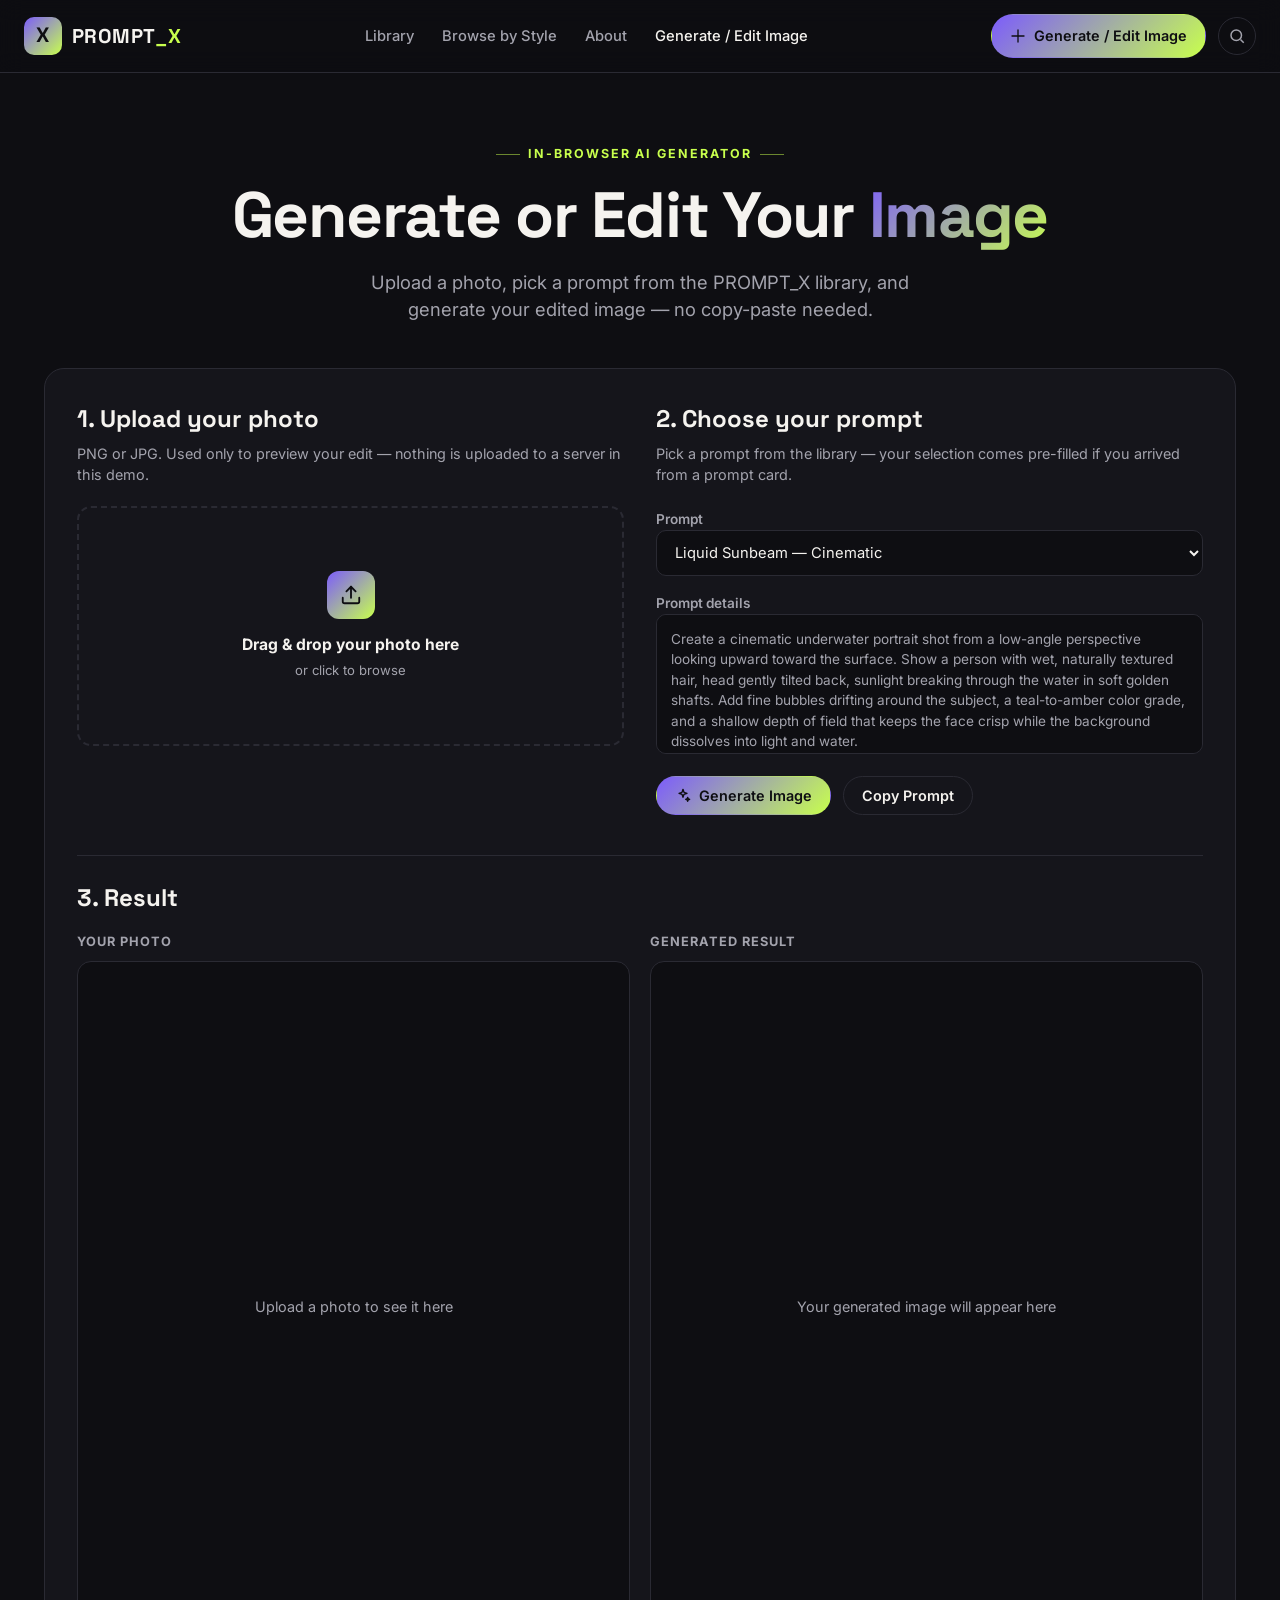
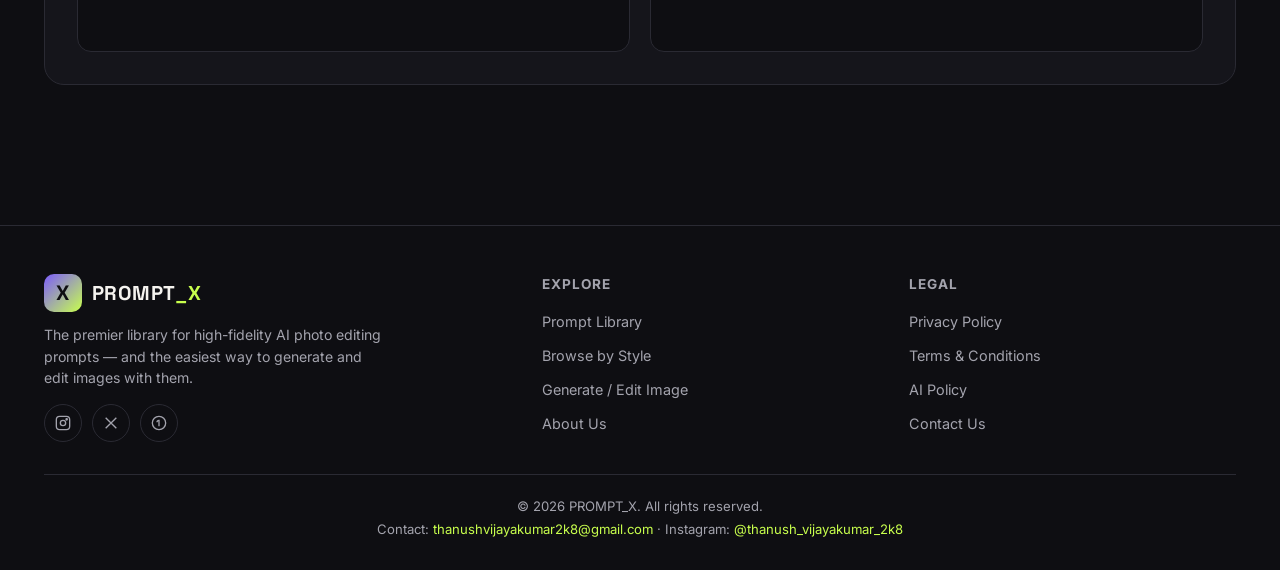
==== generate.html @ d4a2fa9e "add website files" ====
<!DOCTYPE html>
<html lang="en">
<head>
<meta charset="UTF-8">
<meta name="viewport" content="width=device-width, initial-scale=1, viewport-fit=cover">
<title>Generate / Edit Image — PROMPT_X</title>
<meta name="description" content="Upload your photo, choose a PROMPT_X prompt, and generate your edited image instantly.">
<link rel="icon" href="data:image/svg+xml,<svg xmlns=%22http://www.w3.org/2000/svg%22 viewBox=%220 0 100 100%22><rect width=%22100%22 height=%22100%22 rx=%2222%22 fill=%22%237c5cfc%22/><text x=%2250%22 y=%2268%22 font-family=%22Arial,sans-serif%22 font-weight=%22800%22 font-size=%2260%22 fill=%22%23c8ff4d%22 text-anchor=%22middle%22>X</text></svg>">
<link rel="preconnect" href="https://fonts.googleapis.com">
<link rel="preconnect" href="https://fonts.gstatic.com" crossorigin>
<link href="https://fonts.googleapis.com/css2?family=Space+Grotesk:wght@500;700;800&family=Inter:wght@400;500;600;700&display=swap" rel="stylesheet">
<link rel="stylesheet" href="style.css">
</head>
<body>

<header class="site-header">
  <div class="header-inner">
    <a href="index.html" class="logo">
      <span class="logo-mark">X</span>
      <span class="logo-text">PROMPT<span>_X</span></span>
    </a>

    <button class="nav-toggle" id="navToggle" aria-label="Toggle navigation">
      <svg width="24" height="24" viewBox="0 0 24 24" fill="none" stroke="currentColor" stroke-width="2" stroke-linecap="round"><line x1="3" y1="6" x2="21" y2="6"/><line x1="3" y1="12" x2="21" y2="12"/><line x1="3" y1="18" x2="21" y2="18"/></svg>
    </button>

    <nav class="main-nav" id="mainNav">
      <a href="index.html">Library</a>
      <a href="index.html#styles">Browse by Style</a>
      <a href="index.html#about">About</a>
      <a href="generate.html" class="active">Generate / Edit Image</a>
    </nav>

    <div class="header-actions">
      <a href="generate.html" class="btn btn-primary">
        <svg width="16" height="16" viewBox="0 0 24 24" fill="none" stroke="currentColor" stroke-width="2" stroke-linecap="round" stroke-linejoin="round"><path d="M12 3v18M3 12h18"/></svg>
        Generate / Edit Image
      </a>
      <button class="icon-btn" aria-label="Search">
        <svg width="18" height="18" viewBox="0 0 24 24" fill="none" stroke="currentColor" stroke-width="2"><circle cx="11" cy="11" r="7"/><line x1="21" y1="21" x2="16.65" y2="16.65"/></svg>
      </button>
    </div>
  </div>
</header>

<main>
  <section class="hero" style="padding-bottom:16px;">
    <div class="container">
      <div class="eyebrow">In-Browser AI Generator</div>
      <h1>Generate or Edit Your <span class="grad">Image</span></h1>
      <p class="lead">Upload a photo, pick a prompt from the PROMPT_X library, and generate your edited image — no copy-paste needed.</p>
    </div>
  </section>

  <section class="section" style="padding-top:0;">
    <div class="container">
      <div class="generate-panel">
        <div>
          <h2>1. Upload your photo</h2>
          <p class="sub">PNG or JPG. Used only to preview your edit — nothing is uploaded to a server in this demo.</p>

          <label class="upload-box" id="uploadBox">
            <input type="file" id="fileInput" accept="image/*">
            <div class="upload-icon">
              <svg width="22" height="22" viewBox="0 0 24 24" fill="none" stroke="currentColor" stroke-width="2" stroke-linecap="round" stroke-linejoin="round"><path d="M21 15v4a2 2 0 01-2 2H5a2 2 0 01-2-2v-4"/><polyline points="17 8 12 3 7 8"/><line x1="12" y1="3" x2="12" y2="15"/></svg>
            </div>
            <strong>Drag & drop your photo here</strong>
            <span>or click to browse</span>
            <img class="upload-preview" id="uploadPreview" alt="Your uploaded photo">
            <button type="button" class="remove-img" id="removeImg" aria-label="Remove image">
              <svg width="14" height="14" viewBox="0 0 24 24" fill="none" stroke="currentColor" stroke-width="2"><line x1="18" y1="6" x2="6" y2="18"/><line x1="6" y1="6" x2="18" y2="18"/></svg>
            </button>
          </label>
        </div>

        <div>
          <h2>2. Choose your prompt</h2>
          <p class="sub">Pick a prompt from the library — your selection comes pre-filled if you arrived from a prompt card.</p>

          <div class="prompt-selector">
            <div>
              <label for="promptSelect">Prompt</label>
              <select class="select-field" id="promptSelect"></select>
            </div>

            <div>
              <label>Prompt details</label>
              <div class="selected-prompt-preview" id="promptPreview"></div>
            </div>

            <div class="generate-actions">
              <button class="btn btn-primary" id="generateBtn">
                <svg width="16" height="16" viewBox="0 0 24 24" fill="none" stroke="currentColor" stroke-width="2" stroke-linecap="round" stroke-linejoin="round"><path d="M12 2l1.5 4.5L18 8l-4.5 1.5L12 14l-1.5-4.5L6 8l4.5-1.5L12 2z"/><path d="M19 14l.7 2.1L22 17l-2.3.9L19 20l-.7-2.1L16 17l2.3-.9z"/></svg>
                Generate Image
              </button>
              <button class="btn btn-ghost" id="copyPromptBtn">Copy Prompt</button>
            </div>
          </div>
        </div>

        <div class="result-area" style="grid-column:1 / -1;">
          <h2 style="margin-bottom:16px;">3. Result</h2>
          <div class="result-grid">
            <div>
              <div class="result-label">Your Photo</div>
              <div class="result-box" id="sourceBox">
                <div class="placeholder">Upload a photo to see it here</div>
              </div>
            </div>
            <div>
              <div class="result-label">Generated Result</div>
              <div class="result-box" id="resultBox">
                <div class="placeholder">Your generated image will appear here</div>
              </div>
            </div>
          </div>
        </div>
      </div>
    </div>
  </section>
</main>

<footer class="site-footer">
  <div class="container">
    <div class="footer-grid">
      <div class="footer-brand">
        <a href="index.html" class="logo">
          <span class="logo-mark">X</span>
          <span class="logo-text">PROMPT<span>_X</span></span>
        </a>
        <p>The premier library for high-fidelity AI photo editing prompts — and the easiest way to generate and edit images with them.</p>
        <div class="social-row">
          <a class="icon-btn" href="#" aria-label="Instagram">
            <svg width="16" height="16" viewBox="0 0 24 24" fill="none" stroke="currentColor" stroke-width="2"><rect x="2" y="2" width="20" height="20" rx="5"/><circle cx="12" cy="12" r="4"/><circle cx="17.5" cy="6.5" r="1"/></svg>
          </a>
          <a class="icon-btn" href="#" aria-label="X / Twitter">
            <svg width="16" height="16" viewBox="0 0 24 24" fill="none" stroke="currentColor" stroke-width="2"><path d="M4 4l16 16M20 4L4 20"/></svg>
          </a>
          <a class="icon-btn" href="#" aria-label="Pinterest">
            <svg width="16" height="16" viewBox="0 0 24 24" fill="none" stroke="currentColor" stroke-width="2"><circle cx="12" cy="12" r="10"/><path d="M12 7v10M9 11c0-1.5 1.5-3 3-3"/></svg>
          </a>
        </div>
      </div>

      <div class="footer-col">
        <h4>Explore</h4>
        <ul>
          <li><a href="index.html">Prompt Library</a></li>
          <li><a href="index.html#styles">Browse by Style</a></li>
          <li><a href="generate.html">Generate / Edit Image</a></li>
          <li><a href="index.html#about">About Us</a></li>
        </ul>
      </div>

      <div class="footer-col">
        <h4>Legal</h4>
        <ul>
          <li><a href="#">Privacy Policy</a></li>
          <li><a href="#">Terms & Conditions</a></li>
          <li><a href="#">AI Policy</a></li>
          <li><a href="#">Contact Us</a></li>
        </ul>
      </div>
    </div>

    <div class="footer-bottom">
      © 2026 PROMPT_X. All rights reserved.<br>
      Contact: <a href="mailto:thanushvijayakumar2k8@gmail.com">thanushvijayakumar2k8@gmail.com</a> ·
      Instagram: <a href="https://www.instagram.com/thanush_vijayakumar_2k8" target="_blank" rel="noopener">@thanush_vijayakumar_2k8</a>
    </div>
  </div>
</footer>

<script src="prompts.js"></script>
<script src="generate.js"></script>
</body>
</html>
---- style.css ----
:root{
  --bg:#0e0e12;
  --bg-soft:#15151b;
  --card:#1b1b22;
  --card-border:#2a2a33;
  --text:#f5f3ef;
  --text-dim:#a3a3ad;
  --accent:#7c5cfc;
  --accent-2:#c8ff4d;
  --accent-grad: linear-gradient(135deg, #7c5cfc 0%, #c8ff4d 100%);
  --radius:14px;
  --maxw:1240px;
  --font-display:"Space Grotesk", "Inter", sans-serif;
  --font-body:"Inter", sans-serif;
}

*{box-sizing:border-box; margin:0; padding:0;}

html{scroll-behavior:smooth;}

body{
  background:var(--bg);
  color:var(--text);
  font-family:var(--font-body);
  line-height:1.5;
  -webkit-font-smoothing:antialiased;
}

a{color:inherit; text-decoration:none;}

img{display:block; max-width:100%;}

.container{
  max-width:var(--maxw);
  margin:0 auto;
  padding:0 24px;
}

/* ============ HEADER ============ */
.site-header{
  position:sticky;
  top:0;
  z-index:50;
  background:rgba(14,14,18,0.85);
  backdrop-filter:blur(12px);
  border-bottom:1px solid var(--card-border);
}

.header-inner{
  display:flex;
  align-items:center;
  justify-content:space-between;
  padding:14px 24px;
  gap:24px;
}

.logo{
  display:flex;
  align-items:center;
  gap:10px;
  font-family:var(--font-display);
  font-weight:700;
  font-size:1.25rem;
  letter-spacing:0.02em;
}

.logo-mark{
  width:38px;
  height:38px;
  border-radius:10px;
  background:var(--accent-grad);
  display:flex;
  align-items:center;
  justify-content:center;
  font-family:var(--font-display);
  font-weight:800;
  font-size:1.3rem;
  color:#0e0e12;
  flex-shrink:0;
}

.logo-text span{color:var(--accent-2);}

.main-nav{
  display:flex;
  align-items:center;
  gap:28px;
  font-size:0.92rem;
  font-weight:500;
  color:var(--text-dim);
}

.main-nav a{transition:color .15s ease;}
.main-nav a:hover, .main-nav a.active{color:var(--text);}

.header-actions{
  display:flex;
  align-items:center;
  gap:12px;
}

.btn{
  display:inline-flex;
  align-items:center;
  justify-content:center;
  gap:8px;
  padding:10px 18px;
  border-radius:999px;
  font-size:0.9rem;
  font-weight:600;
  font-family:var(--font-body);
  cursor:pointer;
  border:1px solid transparent;
  transition:transform .12s ease, opacity .15s ease, background .15s ease;
  white-space:nowrap;
}

.btn:active{transform:scale(0.97);}

.btn-primary{
  background:var(--accent-grad);
  color:#0e0e12;
}
.btn-primary:hover{opacity:0.92;}

.btn-ghost{
  background:transparent;
  border:1px solid var(--card-border);
  color:var(--text);
}
.btn-ghost:hover{border-color:var(--accent);}

.icon-btn{
  width:38px;
  height:38px;
  border-radius:50%;
  display:flex;
  align-items:center;
  justify-content:center;
  border:1px solid var(--card-border);
  background:transparent;
  color:var(--text-dim);
  cursor:pointer;
  transition:border-color .15s ease, color .15s ease;
}
.icon-btn:hover{border-color:var(--accent); color:var(--text);}

.nav-toggle{
  display:none;
  background:none;
  border:none;
  color:var(--text);
  cursor:pointer;
}

/* ============ HERO ============ */
.hero{
  padding:64px 0 40px;
  text-align:center;
}

.eyebrow{
  display:inline-flex;
  align-items:center;
  gap:8px;
  font-size:0.78rem;
  font-weight:700;
  letter-spacing:0.16em;
  text-transform:uppercase;
  color:var(--accent-2);
  margin-bottom:18px;
}

.eyebrow::before, .eyebrow::after{
  content:"";
  display:block;
  width:24px;
  height:1px;
  background:var(--accent-2);
  opacity:0.5;
}

.hero h1{
  font-family:var(--font-display);
  font-size:clamp(2.2rem, 6vw, 4rem);
  font-weight:700;
  line-height:1.08;
  letter-spacing:-0.02em;
  margin-bottom:18px;
}

.hero h1 .grad{
  background:var(--accent-grad);
  -webkit-background-clip:text;
  background-clip:text;
  color:transparent;
}

.hero p.lead{
  color:var(--text-dim);
  font-size:clamp(1rem, 2vw, 1.15rem);
  max-width:580px;
  margin:0 auto 28px;
}

.hero-links{
  display:flex;
  flex-wrap:wrap;
  justify-content:center;
  align-items:center;
  gap:10px;
  font-size:0.9rem;
  color:var(--text-dim);
}

.hero-links .label{font-weight:600; color:var(--text);}

.hero-links a{
  padding:6px 14px;
  border-radius:999px;
  border:1px solid var(--card-border);
  transition:border-color .15s ease, color .15s ease;
}
.hero-links a:hover{border-color:var(--accent-2); color:var(--accent-2);}

/* ============ TABS / SECTION HEADERS ============ */
.section{
  padding:40px 0;
}

.section-head{
  display:flex;
  align-items:center;
  justify-content:space-between;
  flex-wrap:wrap;
  gap:16px;
  margin-bottom:24px;
}

.section-head h2{
  font-family:var(--font-display);
  font-size:1.6rem;
  font-weight:700;
}

.tabs{
  display:flex;
  gap:8px;
  background:var(--bg-soft);
  border:1px solid var(--card-border);
  border-radius:999px;
  padding:4px;
}

.tab{
  padding:8px 18px;
  border-radius:999px;
  font-size:0.85rem;
  font-weight:600;
  color:var(--text-dim);
  cursor:pointer;
  border:none;
  background:transparent;
  transition:background .15s ease, color .15s ease;
}

.tab.active{
  background:var(--accent-grad);
  color:#0e0e12;
}

/* ============ PROMPT GRID ============ */
.grid{
  display:grid;
  grid-template-columns:repeat(4, 1fr);
  gap:20px;
}

.card{
  background:var(--card);
  border:1px solid var(--card-border);
  border-radius:var(--radius);
  overflow:hidden;
  display:flex;
  flex-direction:column;
  transition:transform .18s ease, border-color .18s ease;
}

.card:hover{
  transform:translateY(-4px);
  border-color:var(--accent);
}

.card-media{
  position:relative;
  aspect-ratio:4/5;
  overflow:hidden;
  background:var(--bg-soft);
}

.card-media img{
  width:100%;
  height:100%;
  object-fit:cover;
}

.card-badge{
  position:absolute;
  top:10px;
  left:10px;
  background:rgba(14,14,18,0.7);
  backdrop-filter:blur(4px);
  border:1px solid rgba(255,255,255,0.08);
  font-size:0.72rem;
  font-weight:600;
  padding:4px 10px;
  border-radius:999px;
  color:var(--accent-2);
}

.card-likes{
  position:absolute;
  top:10px;
  right:10px;
  background:rgba(14,14,18,0.7);
  backdrop-filter:blur(4px);
  font-size:0.72rem;
  font-weight:600;
  padding:4px 10px;
  border-radius:999px;
  display:flex;
  align-items:center;
  gap:4px;
}

.card-body{
  padding:14px 16px 16px;
  display:flex;
  flex-direction:column;
  gap:10px;
  flex:1;
}

.card-title{
  font-family:var(--font-display);
  font-size:1.02rem;
  font-weight:700;
}

.card-snippet{
  font-size:0.85rem;
  color:var(--text-dim);
  display:-webkit-box;
  -webkit-line-clamp:3;
  -webkit-box-orient:vertical;
  overflow:hidden;
}

.card-footer{
  display:flex;
  align-items:center;
  justify-content:space-between;
  margin-top:auto;
}

.card-author{
  font-size:0.78rem;
  color:var(--text-dim);
}

.copy-btn{
  display:flex;
  align-items:center;
  gap:6px;
  font-size:0.8rem;
  font-weight:600;
  padding:7px 14px;
  border-radius:999px;
  border:1px solid var(--card-border);
  background:transparent;
  color:var(--text);
  cursor:pointer;
  transition:background .15s ease, border-color .15s ease, color .15s ease;
}

.copy-btn:hover{border-color:var(--accent-2); color:var(--accent-2);}

.copy-btn.copied{
  background:var(--accent-2);
  color:#0e0e12;
  border-color:var(--accent-2);
}

.card-link{
  cursor:pointer;
}

/* ============ LOAD MORE ============ */
.load-more-wrap{
  display:flex;
  justify-content:center;
  margin-top:32px;
}

/* ============ STYLE PILLS ============ */
.style-grid{
  display:grid;
  grid-template-columns:repeat(5, 1fr);
  gap:14px;
}

.style-pill{
  background:var(--card);
  border:1px solid var(--card-border);
  border-radius:var(--radius);
  padding:18px;
  display:flex;
  flex-direction:column;
  gap:6px;
  cursor:pointer;
  transition:border-color .15s ease, transform .15s ease;
}

.style-pill:hover{border-color:var(--accent); transform:translateY(-2px);}

.style-pill .pill-icon{
  width:34px;
  height:34px;
  border-radius:8px;
  background:var(--accent-grad);
  display:flex;
  align-items:center;
  justify-content:center;
  font-weight:800;
  color:#0e0e12;
  font-family:var(--font-display);
}

.style-pill .pill-name{font-weight:700; font-size:0.95rem;}
.style-pill .pill-count{font-size:0.78rem; color:var(--text-dim);}

/* ============ ABOUT ============ */
.about{
  background:var(--bg-soft);
  border:1px solid var(--card-border);
  border-radius:20px;
  padding:40px;
  display:grid;
  grid-template-columns:1.2fr 1fr;
  gap:40px;
  align-items:center;
}

.about h2{
  font-family:var(--font-display);
  font-size:1.8rem;
  margin-bottom:14px;
}

.about p{color:var(--text-dim); font-size:0.95rem;}

.about-card{
  background:var(--bg);
  border:1px solid var(--card-border);
  border-radius:var(--radius);
  padding:28px;
  text-align:center;
}

.about-card .logo-mark{
  margin:0 auto 14px;
  width:56px;
  height:56px;
  font-size:1.9rem;
  border-radius:14px;
}

.about-card h3{font-family:var(--font-display); font-size:1.2rem; margin-bottom:8px;}
.about-card p{font-size:0.85rem;}

/* ============ FOOTER ============ */
.site-footer{
  border-top:1px solid var(--card-border);
  margin-top:60px;
  padding:48px 0 28px;
}

.footer-grid{
  display:grid;
  grid-template-columns:1.4fr 1fr 1fr;
  gap:40px;
  margin-bottom:32px;
}

.footer-brand .logo{margin-bottom:12px;}
.footer-brand p{color:var(--text-dim); font-size:0.88rem; max-width:340px; margin-bottom:16px;}

.social-row{display:flex; gap:10px;}

.footer-col h4{
  font-size:0.85rem;
  text-transform:uppercase;
  letter-spacing:0.08em;
  color:var(--text-dim);
  margin-bottom:14px;
}

.footer-col ul{list-style:none; display:flex; flex-direction:column; gap:10px;}
.footer-col a{font-size:0.9rem; color:var(--text-dim); transition:color .15s ease;}
.footer-col a:hover{color:var(--text);}

.footer-bottom{
  border-top:1px solid var(--card-border);
  padding-top:20px;
  text-align:center;
  font-size:0.82rem;
  color:var(--text-dim);
  line-height:1.8;
}

.footer-bottom a{
  color:var(--accent-2);
  transition:opacity .15s ease;
}
.footer-bottom a:hover{opacity:0.8;}

/* ============ GENERATE PAGE ============ */
.generate-panel{
  background:var(--bg-soft);
  border:1px solid var(--card-border);
  border-radius:20px;
  padding:32px;
  margin-bottom:40px;
  display:grid;
  grid-template-columns:1fr 1fr;
  gap:32px;
}

.generate-panel h2{
  font-family:var(--font-display);
  font-size:1.5rem;
  margin-bottom:6px;
}

.generate-panel .sub{color:var(--text-dim); font-size:0.9rem; margin-bottom:20px;}

.upload-box{
  border:2px dashed var(--card-border);
  border-radius:var(--radius);
  min-height:240px;
  display:flex;
  flex-direction:column;
  align-items:center;
  justify-content:center;
  text-align:center;
  cursor:pointer;
  transition:border-color .15s ease, background .15s ease;
  position:relative;
  overflow:hidden;
  padding:20px;
}

.upload-box:hover, .upload-box.dragover{
  border-color:var(--accent-2);
  background:rgba(200,255,77,0.04);
}

.upload-box input[type="file"]{
  position:absolute;
  inset:0;
  opacity:0;
  cursor:pointer;
}

.upload-box .upload-icon{
  width:48px;
  height:48px;
  border-radius:12px;
  background:var(--accent-grad);
  display:flex;
  align-items:center;
  justify-content:center;
  margin-bottom:14px;
  color:#0e0e12;
}

.upload-box strong{font-size:0.98rem; margin-bottom:4px;}
.upload-box span{font-size:0.82rem; color:var(--text-dim);}

.upload-preview{
  width:100%;
  height:100%;
  position:absolute;
  inset:0;
  object-fit:cover;
  display:none;
}

.upload-box.has-image .upload-icon,
.upload-box.has-image strong,
.upload-box.has-image span{display:none;}

.upload-box.has-image .upload-preview{display:block;}

.upload-box .remove-img{
  display:none;
  position:absolute;
  top:10px;
  right:10px;
  z-index:2;
  width:32px;
  height:32px;
  border-radius:50%;
  background:rgba(14,14,18,0.75);
  color:var(--text);
  border:1px solid var(--card-border);
  align-items:center;
  justify-content:center;
  cursor:pointer;
}

.upload-box.has-image .remove-img{display:flex;}

.prompt-selector{
  display:flex;
  flex-direction:column;
  gap:14px;
}

.prompt-selector label{
  font-size:0.85rem;
  font-weight:600;
  color:var(--text-dim);
}

.select-field, .text-field{
  width:100%;
  background:var(--bg);
  border:1px solid var(--card-border);
  border-radius:10px;
  padding:12px 14px;
  color:var(--text);
  font-family:var(--font-body);
  font-size:0.92rem;
  resize:vertical;
}

.select-field:focus, .text-field:focus{
  outline:none;
  border-color:var(--accent);
}

.selected-prompt-preview{
  background:var(--bg);
  border:1px solid var(--card-border);
  border-radius:10px;
  padding:14px;
  font-size:0.85rem;
  color:var(--text-dim);
  max-height:140px;
  overflow:auto;
}

.generate-actions{
  display:flex;
  align-items:center;
  gap:12px;
  margin-top:8px;
}

.result-area{
  margin-top:8px;
  border-top:1px solid var(--card-border);
  padding-top:24px;
}

.result-grid{
  display:grid;
  grid-template-columns:1fr 1fr;
  gap:20px;
  align-items:start;
}

.result-box{
  background:var(--bg);
  border:1px solid var(--card-border);
  border-radius:var(--radius);
  aspect-ratio:4/5;
  display:flex;
  align-items:center;
  justify-content:center;
  overflow:hidden;
  position:relative;
}

.result-box img{width:100%; height:100%; object-fit:cover;}

.result-box .placeholder{
  text-align:center;
  color:var(--text-dim);
  font-size:0.9rem;
  padding:20px;
}

.result-box .spinner{
  width:36px;
  height:36px;
  border-radius:50%;
  border:3px solid var(--card-border);
  border-top-color:var(--accent-2);
  animation:spin 0.8s linear infinite;
  margin:0 auto 12px;
}

@keyframes spin{to{transform:rotate(360deg);}}

.result-label{
  font-size:0.8rem;
  font-weight:700;
  text-transform:uppercase;
  letter-spacing:0.08em;
  color:var(--text-dim);
  margin-bottom:10px;
}

/* ============ RESPONSIVE ============ */
@media (max-width: 1024px){
  .grid{grid-template-columns:repeat(3, 1fr);}
  .style-grid{grid-template-columns:repeat(3, 1fr);}
  .about{grid-template-columns:1fr;}
  .footer-grid{grid-template-columns:1fr 1fr;}
  .generate-panel{grid-template-columns:1fr;}
  .result-grid{grid-template-columns:1fr;}
}

@media (max-width: 720px){
  .main-nav{
    position:absolute;
    top:64px;
    left:0;
    right:0;
    background:var(--bg);
    border-bottom:1px solid var(--card-border);
    flex-direction:column;
    align-items:flex-start;
    padding:16px 24px;
    gap:14px;
    display:none;
  }
  .main-nav.open{display:flex;}
  .nav-toggle{display:block;}
  .grid{grid-template-columns:repeat(2, 1fr);}
  .style-grid{grid-template-columns:repeat(2, 1fr);}
  .footer-grid{grid-template-columns:1fr;}
  .hero{padding:40px 0 24px;}
}

@media (prefers-reduced-motion: reduce){
  *{transition:none !important; animation:none !important;}
}

:focus-visible{
  outline:2px solid var(--accent-2);
  outline-offset:2px;
}
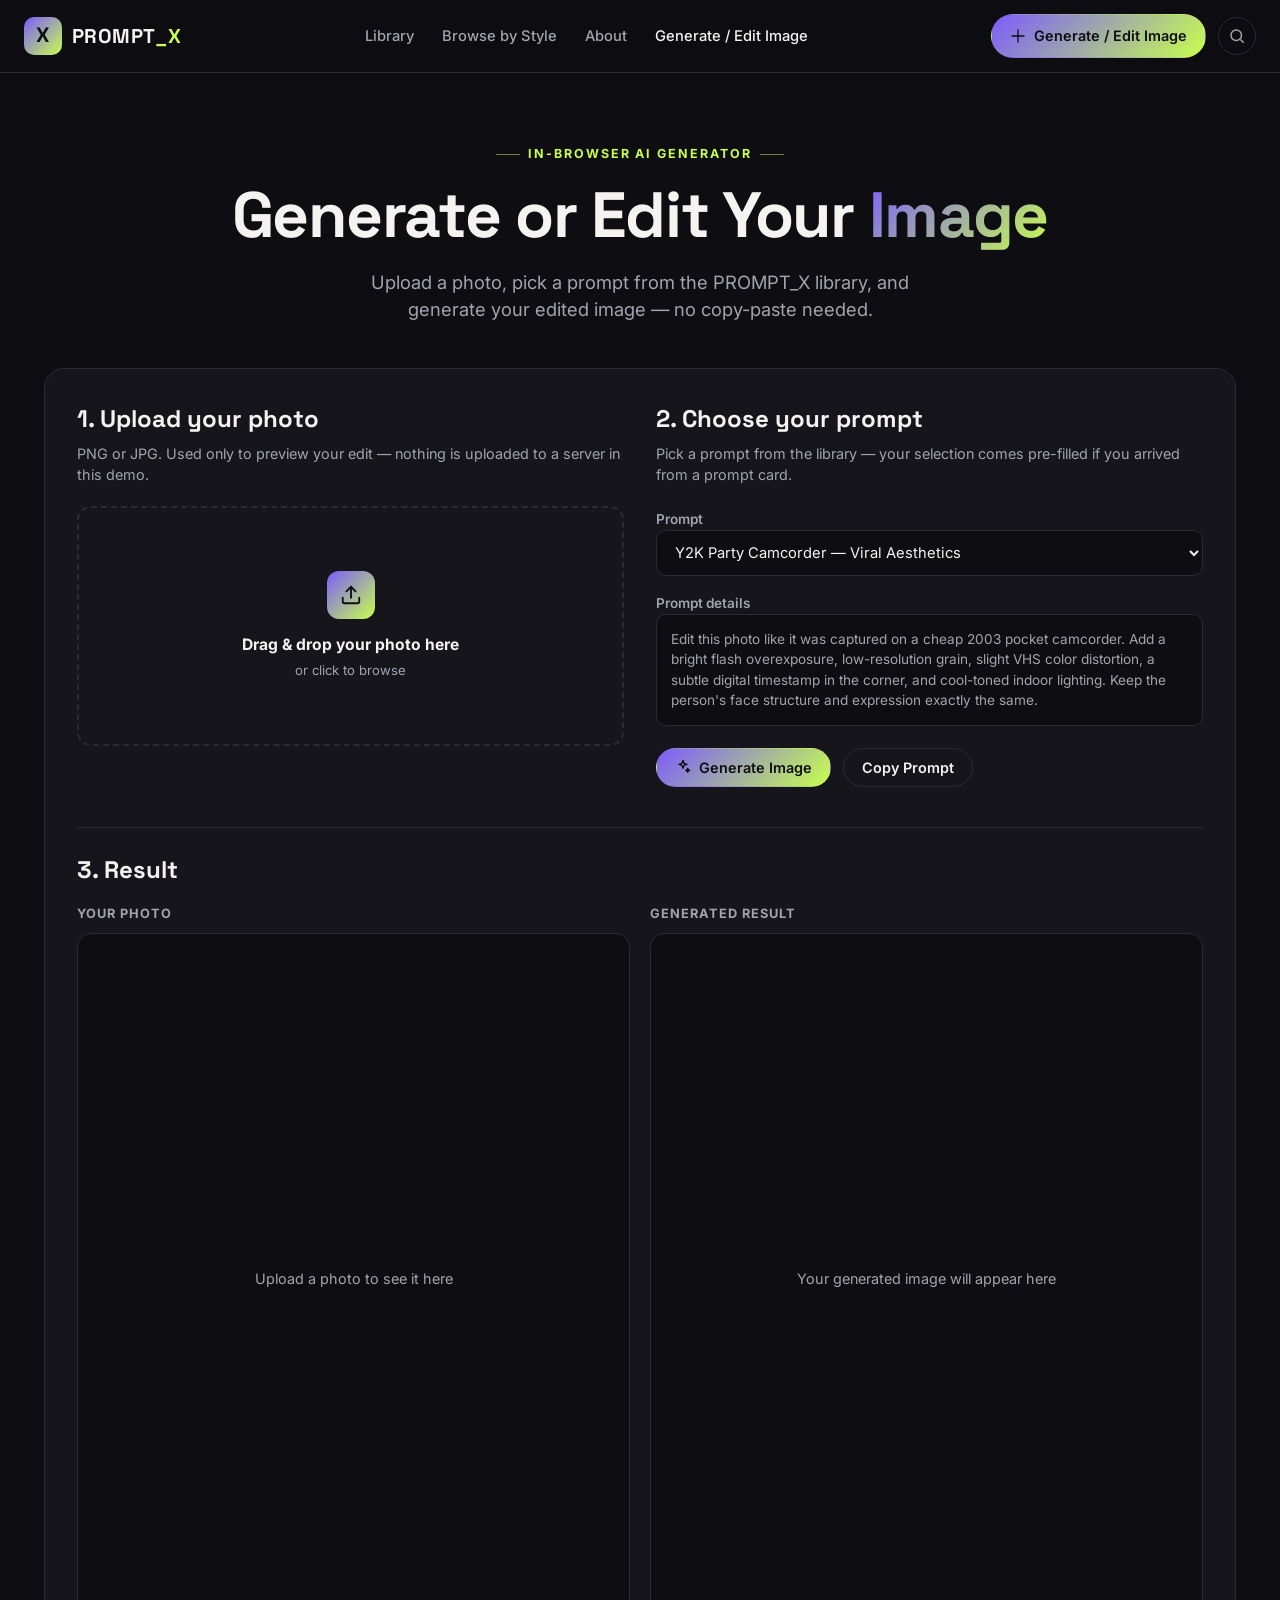
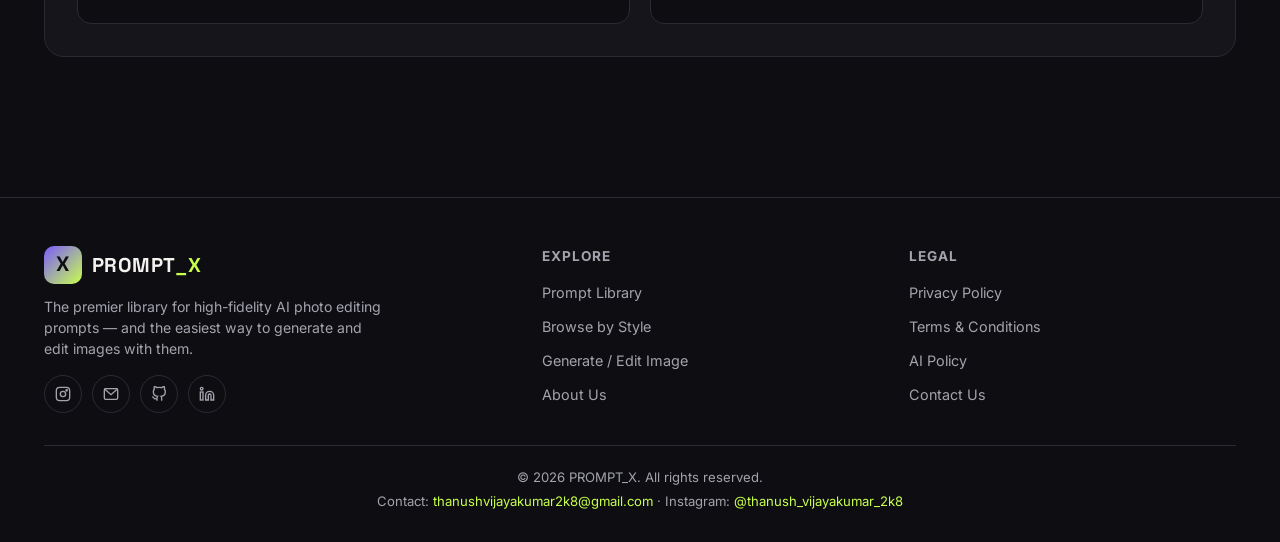
==== commit db26dd17: "fix generate message and social icons" ====
--- a/generate.html
+++ b/generate.html
@@ -130,14 +130,17 @@
         </a>
         <p>The premier library for high-fidelity AI photo editing prompts — and the easiest way to generate and edit images with them.</p>
         <div class="social-row">
-          <a class="icon-btn" href="#" aria-label="Instagram">
+          <a class="icon-btn" href="https://www.instagram.com/thanush_vijayakumar_2k8" target="_blank" rel="noopener" aria-label="Instagram">
             <svg width="16" height="16" viewBox="0 0 24 24" fill="none" stroke="currentColor" stroke-width="2"><rect x="2" y="2" width="20" height="20" rx="5"/><circle cx="12" cy="12" r="4"/><circle cx="17.5" cy="6.5" r="1"/></svg>
           </a>
-          <a class="icon-btn" href="#" aria-label="X / Twitter">
-            <svg width="16" height="16" viewBox="0 0 24 24" fill="none" stroke="currentColor" stroke-width="2"><path d="M4 4l16 16M20 4L4 20"/></svg>
+          <a class="icon-btn" href="mailto:thanushvijayakumar2k8@gmail.com" aria-label="Gmail">
+            <svg width="16" height="16" viewBox="0 0 24 24" fill="none" stroke="currentColor" stroke-width="2"><rect x="2" y="4" width="20" height="16" rx="2"/><polyline points="2,4 12,13 22,4"/></svg>
           </a>
-          <a class="icon-btn" href="#" aria-label="Pinterest">
-            <svg width="16" height="16" viewBox="0 0 24 24" fill="none" stroke="currentColor" stroke-width="2"><circle cx="12" cy="12" r="10"/><path d="M12 7v10M9 11c0-1.5 1.5-3 3-3"/></svg>
+          <a class="icon-btn" href="https://github.com/thanush-2008" target="_blank" rel="noopener" aria-label="GitHub">
+            <svg width="16" height="16" viewBox="0 0 24 24" fill="none" stroke="currentColor" stroke-width="2"><path d="M9 19c-5 1.5-5-2.5-7-3m14 6v-3.87a3.37 3.37 0 00-.94-2.61c3.14-.35 6.44-1.54 6.44-7A5.44 5.44 0 0020 4.77 5.07 5.07 0 0019.91 1S18.73.65 16 2.48a13.38 13.38 0 00-7 0C6.27.65 5.09 1 5.09 1A5.07 5.07 0 005 4.77a5.44 5.44 0 00-1.5 3.78c0 5.42 3.3 6.61 6.44 7A3.37 3.37 0 009 18.13V22"/></svg>
+          </a>
+          <a class="icon-btn" href="https://www.linkedin.com/in/thanush-vijayakumar2k/" target="_blank" rel="noopener" aria-label="LinkedIn">
+            <svg width="16" height="16" viewBox="0 0 24 24" fill="none" stroke="currentColor" stroke-width="2"><path d="M16 8a6 6 0 016 6v7h-4v-7a2 2 0 00-2-2 2 2 0 00-2 2v7h-4v-7a6 6 0 016-6z"/><rect x="2" y="9" width="4" height="12"/><circle cx="4" cy="4" r="2"/></svg>
           </a>
         </div>
       </div>
--- a/style.css
+++ b/style.css
@@ -762,4 +762,146 @@
 :focus-visible{
   outline:2px solid var(--accent-2);
   outline-offset:2px;
+}
+
+/* ============ TRENDING POPUP ============ */
+.popup-overlay{
+  position:fixed;
+  inset:0;
+  z-index:200;
+  background:rgba(0,0,0,0.75);
+  backdrop-filter:blur(6px);
+  display:flex;
+  align-items:center;
+  justify-content:center;
+  padding:20px;
+  opacity:0;
+  pointer-events:none;
+  transition:opacity .3s ease;
+}
+.popup-overlay.visible{
+  opacity:1;
+  pointer-events:all;
+}
+.popup-box{
+  background:var(--bg-soft);
+  border:1px solid var(--card-border);
+  border-radius:22px;
+  width:100%;
+  max-width:780px;
+  max-height:90vh;
+  overflow-y:auto;
+  padding:36px 32px 28px;
+  position:relative;
+  transform:translateY(24px);
+  transition:transform .3s ease;
+}
+.popup-overlay.visible .popup-box{transform:translateY(0);}
+.popup-close{
+  position:absolute;
+  top:16px;
+  right:16px;
+  width:36px;
+  height:36px;
+  border-radius:50%;
+  border:1px solid var(--card-border);
+  background:var(--bg);
+  color:var(--text-dim);
+  display:flex;
+  align-items:center;
+  justify-content:center;
+  cursor:pointer;
+  transition:border-color .15s ease, color .15s ease;
+}
+.popup-close:hover{border-color:var(--accent); color:var(--text);}
+.popup-header{text-align:center; margin-bottom:24px;}
+.popup-badge{
+  display:inline-block;
+  background:linear-gradient(135deg,#ff4d4d22,#ff4d4d44);
+  border:1px solid #ff4d4d55;
+  color:#ff7070;
+  font-size:0.78rem;
+  font-weight:700;
+  letter-spacing:0.1em;
+  text-transform:uppercase;
+  padding:5px 14px;
+  border-radius:999px;
+  margin-bottom:12px;
+}
+.popup-title{
+  font-family:var(--font-display);
+  font-size:1.8rem;
+  font-weight:800;
+  margin-bottom:8px;
+  background:var(--accent-grad);
+  -webkit-background-clip:text;
+  background-clip:text;
+  color:transparent;
+}
+.popup-sub{color:var(--text-dim); font-size:0.9rem; max-width:480px; margin:0 auto;}
+.popup-cards{display:grid; grid-template-columns:1fr 1fr; gap:18px; margin-bottom:24px;}
+.popup-card{
+  border-radius:14px;
+  padding:20px;
+  display:flex;
+  flex-direction:column;
+  gap:10px;
+  border:1px solid var(--card-border);
+}
+.popup-card--red{background:linear-gradient(160deg,#1a0a0a,#1b1b22); border-color:#ff4d4d33;}
+.popup-card--blue{background:linear-gradient(160deg,#0a0a1a,#1b1b22); border-color:#4d9fff33;}
+.popup-card-heading{font-size:1rem; font-weight:800; line-height:1.25;}
+.popup-card-heading--1{font-family:"Georgia","Times New Roman",serif; color:#ff6b6b;}
+.popup-card-heading--2{font-family:"Space Grotesk","Inter",sans-serif; font-style:italic; color:#5aabff;}
+.popup-card-tag{
+  display:inline-block;
+  font-size:0.72rem;
+  font-weight:700;
+  letter-spacing:0.08em;
+  text-transform:uppercase;
+  padding:3px 10px;
+  border-radius:999px;
+}
+.popup-card--red .popup-card-tag{background:#ff4d4d22; color:#ff7070; border:1px solid #ff4d4d44;}
+.popup-card--blue .popup-card-tag{background:#4d9fff22; color:#5aabff; border:1px solid #4d9fff44;}
+.popup-card-desc{font-size:0.82rem; color:var(--text-dim); line-height:1.5;}
+.popup-prompt-box{border-radius:10px; padding:14px; font-size:0.8rem; line-height:1.65; flex:1;}
+.popup-prompt-box--red{background:#ff4d4d0d; border:1px solid #ff4d4d33; color:#ffb0b0;}
+.popup-prompt-box--blue{background:#4d9fff0d; border:1px solid #4d9fff33; color:#a8d4ff;}
+.popup-copy-btn{
+  display:inline-flex;
+  align-items:center;
+  gap:6px;
+  font-size:0.8rem;
+  font-weight:600;
+  padding:8px 16px;
+  border-radius:999px;
+  cursor:pointer;
+  border:1px solid transparent;
+  transition:opacity .15s ease, transform .12s ease;
+  align-self:flex-start;
+}
+.popup-copy-btn:active{transform:scale(0.97);}
+.popup-copy-btn--red{background:#ff4d4d22; border-color:#ff4d4d55; color:#ff7070;}
+.popup-copy-btn--red:hover{background:#ff4d4d33;}
+.popup-copy-btn--blue{background:#4d9fff22; border-color:#4d9fff55; color:#5aabff;}
+.popup-copy-btn--blue:hover{background:#4d9fff33;}
+.popup-copy-btn.copied{background:var(--accent-2); border-color:var(--accent-2); color:#0e0e12;}
+.popup-footer{display:flex; flex-direction:column; align-items:center; gap:12px; padding-top:4px;}
+.popup-try-btn{font-size:1rem; padding:13px 32px;}
+.popup-skip{
+  background:none;
+  border:none;
+  color:var(--text-dim);
+  font-size:0.85rem;
+  cursor:pointer;
+  text-decoration:underline;
+  text-underline-offset:3px;
+  transition:color .15s ease;
+}
+.popup-skip:hover{color:var(--text);}
+@media(max-width:600px){
+  .popup-cards{grid-template-columns:1fr;}
+  .popup-box{padding:24px 18px 20px;}
+  .popup-title{font-size:1.4rem;}
 }
